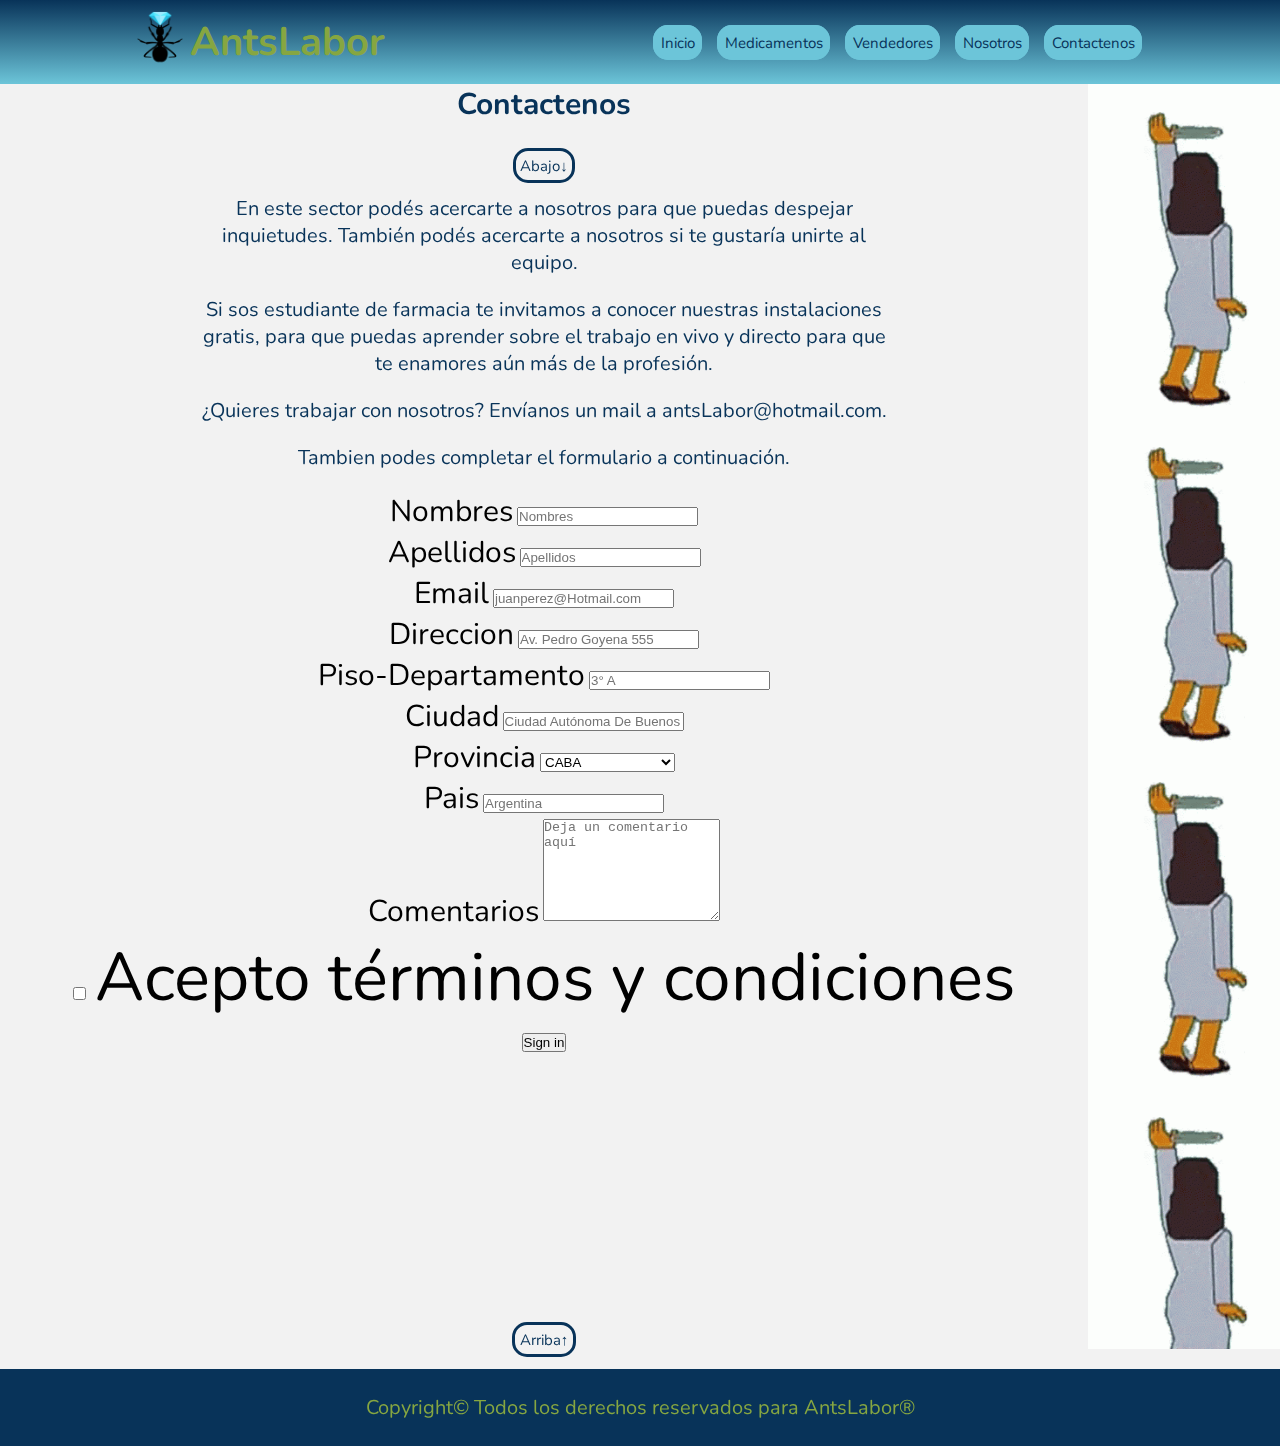
==== secciones/contactenos.html @ 50f799b8 "proyecto mas bootstrap" ====
<!DOCTYPE html>
<html lang="es">

<head>
    <meta charset="UTF-8">
    <meta http-equiv="X-UA-Compatible" content="IE=edge">
    <meta name="viewport" content="width=device-width, initial-scale=1.0">
    <link href="https://unpkg.com/aos@2.3.1/dist/aos.css" rel="stylesheet">
    <link href="https://cdn.jsdelivr.net/npm/bootstrap@5.1.3/dist/css/bootstrap.min.css" rel="stylesheet"
        integrity="sha384-1BmE4kWBq78iYhFldvKuhfTAU6auU8tT94WrHftjDbrCEXSU1oBoqyl2QvZ6jIW3" crossorigin="anonymous">
    <link rel="stylesheet" href="../estilos/estilos.css">
    <title>AntsLabor - Contactenos</title>
    <link rel="icon" href="../multimedia/hormigaDiamante.ico">
</head>

<body id="arriba" data-aos="fade-zoom-in"
data-aos-easing="ease-in-back"
data-aos-delay="300"
data-aos-offset="0">
    <header>
        <div>
            <picture>
                <img src="../multimedia/hormigaDiamante.png" alt="AntsLabor" title="AntsLabor">
            </picture>
            <h1> AntsLabor</h1>
        </div>
        <div>
            <nav>
                <ul>
                    <li>
                        <a href="../index.html">Inicio</a>
                    </li>
                    <li>
                        <a href="./medicamentos.html">Medicamentos</a>
                    </li>
                    <li>
                        <a href="./vendedores.html">Vendedores</a>
                    </li>
                    <li>
                        <a href="./nosotros.html">Nosotros</a>
                    </li>
                    <li>
                        <a href="./contactenos.html">Contactenos</a>
                    </li>
                </ul>
            </nav>
        </div>
    </header>
    <div class="pos">
        <main>
            <h2>
                Contactenos
            </h2>

            <div class="botonAbajo">
                <a href="#fin">Abajo↓</a>
            </div>

            <p>
                En este sector podés acercarte a nosotros para que puedas despejar inquietudes. También podés acercarte a
                nosotros si te gustaría unirte al equipo.
            </p>

            <p>
                Si sos estudiante de farmacia te invitamos a conocer nuestras instalaciones gratis, para que puedas aprender
                sobre el trabajo en vivo y directo para que te enamores aún más de la profesión.
            </p>

            <p>
                ¿Quieres trabajar con nosotros? Envíanos un mail a antsLabor@hotmail.com.
            </p>

            <p>
                Tambien podes completar el formulario a continuación.
            </p>

            <form>
                <section class="container">
                    <form class="row g-">
                        <div class="col-12">
                            <label for="inputNombres" class="form-label">Nombres</label>
                            <input type="text" class="form-control" placeholder="Nombres" aria-label="Nombres">
                        </div>
                        <div class="col-12">
                            <label for="inputAddress" class="form-label">Apellidos</label>
                            <input type="text" class="form-control" placeholder="Apellidos" aria-label="Apellidos">
                        </div>
                        <div class="col-md-12">
                            <label for="inputEmail4" class="form-label">Email</label>
                            <input type="email" class="form-control" id="inputEmail4" placeholder="juanperez@Hotmail.com">
                        </div>
                        <div class="col-12">
                            <label for="inputAddress" class="form-label">Direccion</label>
                            <input type="text" class="form-control" id="inputAddress" placeholder="Av. Pedro Goyena 555">
                        </div>
                        <div class="col-12">
                            <label for="inputAddress2" class="form-label">Piso-Departamento</label>
                            <input type="text" class="form-control" id="inputAddress2"
                                placeholder="3° A">
                        </div>
                        <div class="col-12">
                            <label for="inputCity" class="form-label">Ciudad</label>
                            <input type="text" class="form-control" id="inputCity" placeholder="Ciudad Autónoma De Buenos Aires">
                        </div>
                        <div class="col-12">
                            <label for="inputState" class="form-label">Provincia</label>
                            <select id="inputState" class="form-select">
                                <option selected>CABA</option>
                                <option>Gran Buenos Aires</option>
                                <option>Córdoba</option>
                                <option>Mendoza</option>
                                <option>Neuquén</option>
                                <option>Entre Rios</option>
                            </select>
                        </div>
                        <div class="col-12">
                            <label for="inputZip" class="form-label">Pais</label>
                            <input type="text" class="form-control" id="inputPais" placeholder="Argentina">
                        </div>
                        <div class="col-12">
                            <label for="floatingTextarea2">Comentarios</label>
                            <textarea class="form-control" placeholder="Deja un comentario aquí" id="floatingTextarea2" style="height: 100px"></textarea>
                            <div class="col-12">
                                <div class="form-check">
                                    <input class="form-check-input" type="checkbox" id="gridCheck">
                                    <label class="form-check-label" for="gridCheck">
                                        Acepto términos y condiciones
                                    </label>
                                </div>
                            </div>
                        <div class="col-12">
                            <button type="submit" class="btn btn-primary">Sign in</button>
                        </div>
                    </form>
                
                
                    </div>
                </section>
                <!-- <label for="nombre">Nombre y Apellido</label>
                <input type="text" name="nombre">

                <label for="edad">Fecha de nacimiento</label>
                <input type="date" name="edad">

                <label for="telefono">Teléfono</label>
                <input type="number" name="telefono">

                <label for="email">Email</label>
                <input type="email" name="email">

                <div>Hombre</div>
                <input type="radio" name="sexo" value="hombre">
                <div>Mujer</div>
                <input type="radio" name="sexo" value="mujer">
                <div>N/A</div>
                <input type="radio" name="sexo" value="N/A">

                <select name="tipoConsulta">
                    <option value="consulta">Consulta</option>
                    <option value="incidente">Incidente</option>
                    <option value="trabajarConNosotros">Trabajar con nosotros</option>
                </select>

                <label for="mensaje">Danos tu opinión</label>

                <textarea name="mensaje">Tu opinión suma</textarea>

                <div>Acepta términos y condiciones</div>
                <input type="checkbox" name="acepta" value="1" />


                <input type="submit" value="Enviar formulario">

                <input type="reset" value="Limpiar formulario"> -->
            </form>

            <iframe src="https://www.youtube.com/embed/4Tr0otuiQuU" title="YouTube video player" frameborder="0"
                allow="accelerometer; autoplay; clipboard-write; encrypted-media; gyroscope; picture-in-picture"
                allowfullscreen></iframe>

            <div id="fin">
                <a href="#arriba">Arriba↑</a>
            </div>
        </main>

        <aside class="contactenos-aside">
            <div>
            
            </div>
        </aside>
    </div>
    <footer>
        <p>
            Copyright© Todos los derechos reservados para AntsLabor®
        </p>
    </footer>
    <script src="https://cdn.jsdelivr.net/npm/@popperjs/core@2.10.2/dist/umd/popper.min.js"
        integrity="sha384-7+zCNj/IqJ95wo16oMtfsKbZ9ccEh31eOz1HGyDuCQ6wgnyJNSYdrPa03rtR1zdB" crossorigin="anonymous">
    </script>
    <script src="https://cdn.jsdelivr.net/npm/bootstrap@5.1.3/dist/js/bootstrap.min.js"
        integrity="sha384-QJHtvGhmr9XOIpI6YVutG+2QOK9T+ZnN4kzFN1RtK3zEFEIsxhlmWl5/YESvpZ13" crossorigin="anonymous">
    </script>
    <script src="https://unpkg.com/aos@2.3.1/dist/aos.js"></script>
    <script>
        AOS.init();
    </script>
</body>

</html>
---- estilos/estilos.css ----
@import url('https://fonts.googleapis.com/css2?family=Nunito:wght@200;500&family=Titillium+Web:wght@200&display=swap');

/*desktop*/

html {
    font-size: 62.5%;
    font-family: 'Nunito', sans-serif;
}

* {
    padding: 0;
    margin: 0;
}

header {
    display: flex;
    align-items: center;
    justify-content: space-around;
    background-color: #083359;
    position: sticky;
    top: 0;
    padding: 1em 0em 1em 0em;
    border: 0em 1em 1em 1em;
    background-image: linear-gradient(to bottom, #083359, #6cc5d9)
}

header div nav ul {
    display: flex;
    font-size: 1em;
}

header div {
    display: flex;
    align-items: center;
}

picture img {
    height: 6em;
}

header nav ul li a {
    margin: 0.5em;
    border-style: solid;
    border-radius: 1em;
    padding: 0.3em;
    border-color: #6cc5d9;
    color: #083359;
    background-color: #6cc5d9;
}

.pos {
    display: flex;
    justify-content: space-between;
    width: 100%;
}

.contactenos-aside {
    background-image: url(../multimedia/jesus-bailando.gif);
    background-repeat: y-repeat;
    background-size: contain;
    width: 15%;
    margin: 0;
}

aside {
    display: flex;
    background-color: #083359;
    flex-direction: column;
}

main {
    width: 85%;
}

body {
    text-align: center;
    background-color: #f2f2f2;
}

footer {
    background-color: #083359;
    padding: 0.5em 0em 0.5em 0em;
    margin-top: 2em;
    text-align: center;
}

footer p {
    color: #86a641;
}

li {
    list-style-type: none;
}

a {
    text-decoration: none;
    color: #083359;
    border-style: solid;
    border-radius: 1em;
    padding: 0.3em;
    border-color: #083359;
}

a:hover {
    text-decoration: none;
    color: #083359;
    border-style: solid;
    border-radius: 1em;
    padding: 0.3em;
    border-color: #86a641;
    background-color: rgb(63, 141, 63);
}

div a {
    font-size: 1.5em;
    margin: 1em 0em 1em 0em;
}

h1 {
    font-size: 4em;
    color: #86a641;
    display: flex;
    align-items: baseline;
}

h2 {
    font-size: 3em;
    color: #083359;
    margin: 0em 0em 1em 0em;
}

h3 {
    font-size: 3em;
    color: #083359;
}

p {
    font-size: 2em;
    color: #083359;
    margin: 1em 10em 1em 10em;
}

figure img {
    height: 25em;
    width: 25em;
    background-color: #f2f2f2;
}

figure {
    background-color: #d6d6d6;
    padding: 4em 0 4em 0;
    display: flex;
    flex-direction: row;
    flex-wrap: wrap;
    justify-content: center;
    align-items: baseline;
}

figcaption {
    font-size: 2em;
    color: #86a641;
    margin: 1em 1em 1em 1em;
    padding: 1em;
    width: 15em;
}

.carrusel {
    background-color: #d6d6d6;
    display: flex;
    flex-direction: row;
    justify-content: center;
    flex-wrap: wrap;
}

iframe {
    width: 50em;
    height: 25em;
    margin: 1em 0 1em 0;
}

article {
    background-color: #083359;
    padding: 4em 2em 10em 2em;
    margin: 2em;
    border-radius: 3em;
}

label {
    font-size: 2em;
}

form div {
    font-size: 1.5em;
}

.section1 {
    padding: 1em 1em 1em 1em;
}

.section2 {
    padding: 1em 1em 1em 1em;
}

.section3 {
    padding: 1em 1em 1em 1em;
}

.section4 {
    padding: 1em 1em 1em 1em;
}

.medicamento {
    padding: 1em 1em 1em 1em;
    height: 16em;
}

/*tablet*/

@media(max-width:1024px){

    *{
        margin: 0;
        padding: 0;
    }

    body {
        margin: 0;
        padding: 0;
        display: grid;
        grid-template-areas:
            "header section"
            "header aside"
            "header footer";
        grid-template-columns: 30% 70%;
        grid-template-rows: 95% 5% 10em;
    }

    header {
        grid-area: header;
    }
    
    picture img {
        height: 10em;
        width: 10em;
    }

    header,
    header div,
    ul {
        flex-direction: column;
        justify-content: start;
        position: sticky;
        top: 1em;
    }

    nav{
        position: fixed;
    }

    li {
        margin: 1em 0 2em 0;
        list-style-type: none;
    }

    ul {
        margin: 0;
        padding: 0;
    }

    main {
        width: 92%;
        grid-area: section;
        margin-top: 1em;
        align-items: center;
    }

    section{
        width: 100%;
    }

    aside {
        grid-area: aside;
    }

    iframe {
        max-height: 50%;
        max-width: 50%;
    }

    figure {
        display: flex;
        flex-direction: column;
        align-items: center;
    }

    footer {
        grid-area: footer;
        text-align: center;
        padding: 2em 0 0 0 ;
        }

    img {
        width: 50%;
    }

    .botonAbajo {
        margin-bottom: 2em;
    }

    a {
        text-decoration: none;
        color: #083359;
        border-style: solid;
        border-radius: 1em;
        padding: 0.3em;
        border-color: #083359;
    }

    iframe {
        margin-bottom: 1em;
    }

    p {
        padding: 0;
        margin: 0;
    }

    article {
        margin-left: 8em;
        max-width: 60%;
        display: flex;
        align-items: center;
        flex-direction: column;
    }

    .pos {
        display: flex;
        flex-direction: column;
        align-items: center;
    }

    .contactenos-aside {
        width: 100%;
        margin-top: 2em;
    }

    aside div {
        width: 100%;
        height: 15em;
    }

    .carrusel{
        display: flex;
        flex-direction: column;
    }
}

/*mobile*/

@media (max-width:640px){

    *{
        margin: 0;
        padding: 0;
    }

    body {
    display: flex;
    flex-direction: column;
    text-align: center;
    font-size: 70%;
    width: 100%;
    }

    header {
        background-color: #083359;
        display: flex;
        flex-direction: column;
        justify-content: space-around;
        padding: 1em 0 0 0;
        top: 0;
    }

    header div{
        display: flex;
        flex-direction: row;
        justify-content: space-evenly;
        position: sticky;
        top:0;
        width: 100%;
        padding: 0 0 2em 0;
        margin-top: 1em;
    }

    nav{ 
        position: sticky;
        top: 0;
        width: 90%;
    }

    ul{
        display: flex;
        flex-direction: row;
        flex-wrap: wrap;
        justify-content: space-evenly;
        width: 100%;
    }

    main {
        display: flex;
        flex-direction: column;
        justify-content:center;
        align-items: center;
        width: 100%;
        margin: 0;
        padding: 0;
    }

    section{
        width: 95%;
    }

    article{
        margin: 20%;
    }

    figure{
        width: 95%;
    }

    figcaption {
        height: 100%;
        width: 100%;
    }

    footer {
        text-align: center;
        padding: 0;
    }

    img {
        max-width: 100%;
    }

    .carrusel{align-items: center;
        display: flex;
        flex-direction: column;

        width: 100%;
    }
    .medicamento{
        height: 100%;
        width: 100%;
    }
}
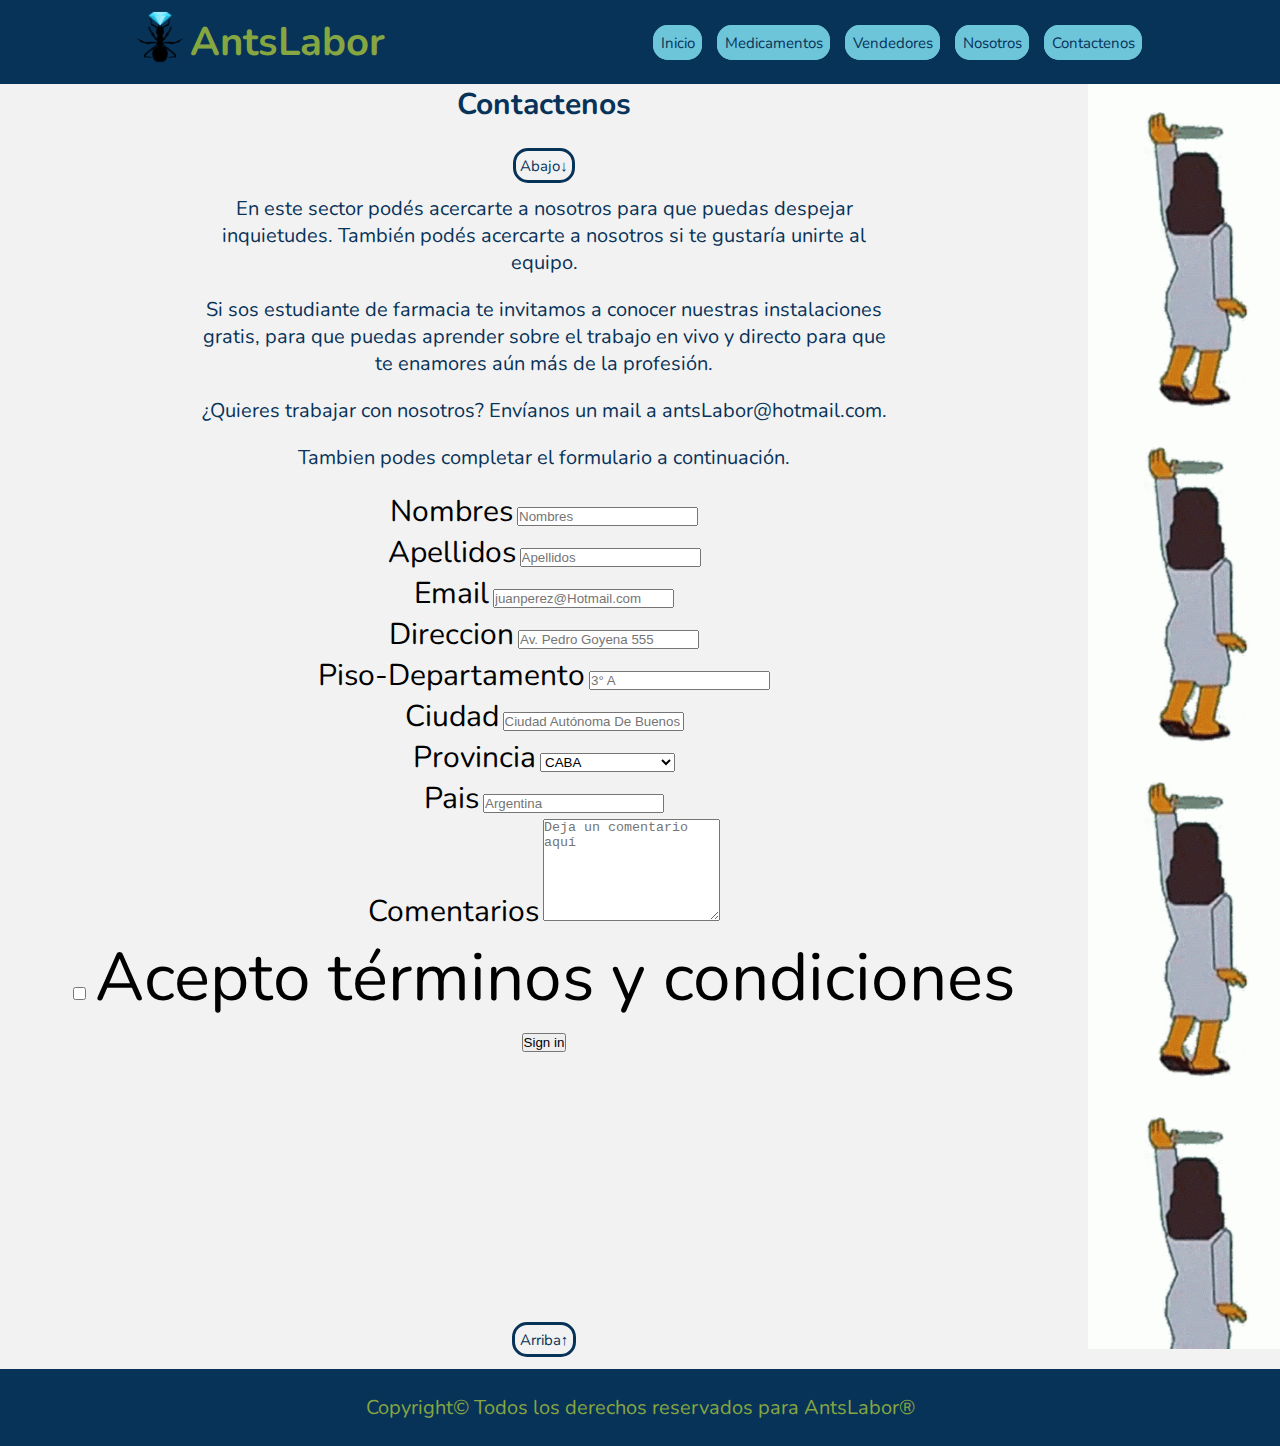
==== commit 46255bb5: "listo para entregar" ====
--- a/secciones/contactenos.html
+++ b/secciones/contactenos.html
@@ -5,7 +5,6 @@
     <meta charset="UTF-8">
     <meta http-equiv="X-UA-Compatible" content="IE=edge">
     <meta name="viewport" content="width=device-width, initial-scale=1.0">
-    <link href="https://unpkg.com/aos@2.3.1/dist/aos.css" rel="stylesheet">
     <link href="https://cdn.jsdelivr.net/npm/bootstrap@5.1.3/dist/css/bootstrap.min.css" rel="stylesheet"
         integrity="sha384-1BmE4kWBq78iYhFldvKuhfTAU6auU8tT94WrHftjDbrCEXSU1oBoqyl2QvZ6jIW3" crossorigin="anonymous">
     <link rel="stylesheet" href="../estilos/estilos.css">
@@ -13,10 +12,7 @@
     <link rel="icon" href="../multimedia/hormigaDiamante.ico">
 </head>
 
-<body id="arriba" data-aos="fade-zoom-in"
-data-aos-easing="ease-in-back"
-data-aos-delay="300"
-data-aos-offset="0">
+<body>
     <header>
         <div>
             <picture>
@@ -201,12 +197,7 @@
         integrity="sha384-QJHtvGhmr9XOIpI6YVutG+2QOK9T+ZnN4kzFN1RtK3zEFEIsxhlmWl5/YESvpZ13" crossorigin="anonymous">
     </script>
     <script src="https://unpkg.com/aos@2.3.1/dist/aos.js"></script>
-    <script>
-        AOS.init();
-    </script>
+
 </body>
 
 </html>
-
-
-
--- a/estilos/estilos.css
+++ b/estilos/estilos.css
@@ -21,7 +21,7 @@
     top: 0;
     padding: 1em 0em 1em 0em;
     border: 0em 1em 1em 1em;
-    background-image: linear-gradient(to bottom, #083359, #6cc5d9)
+    /* background-image: linear-gradient(to bottom, #083359, #6cc5d9) */
 }
 
 header div nav ul {
